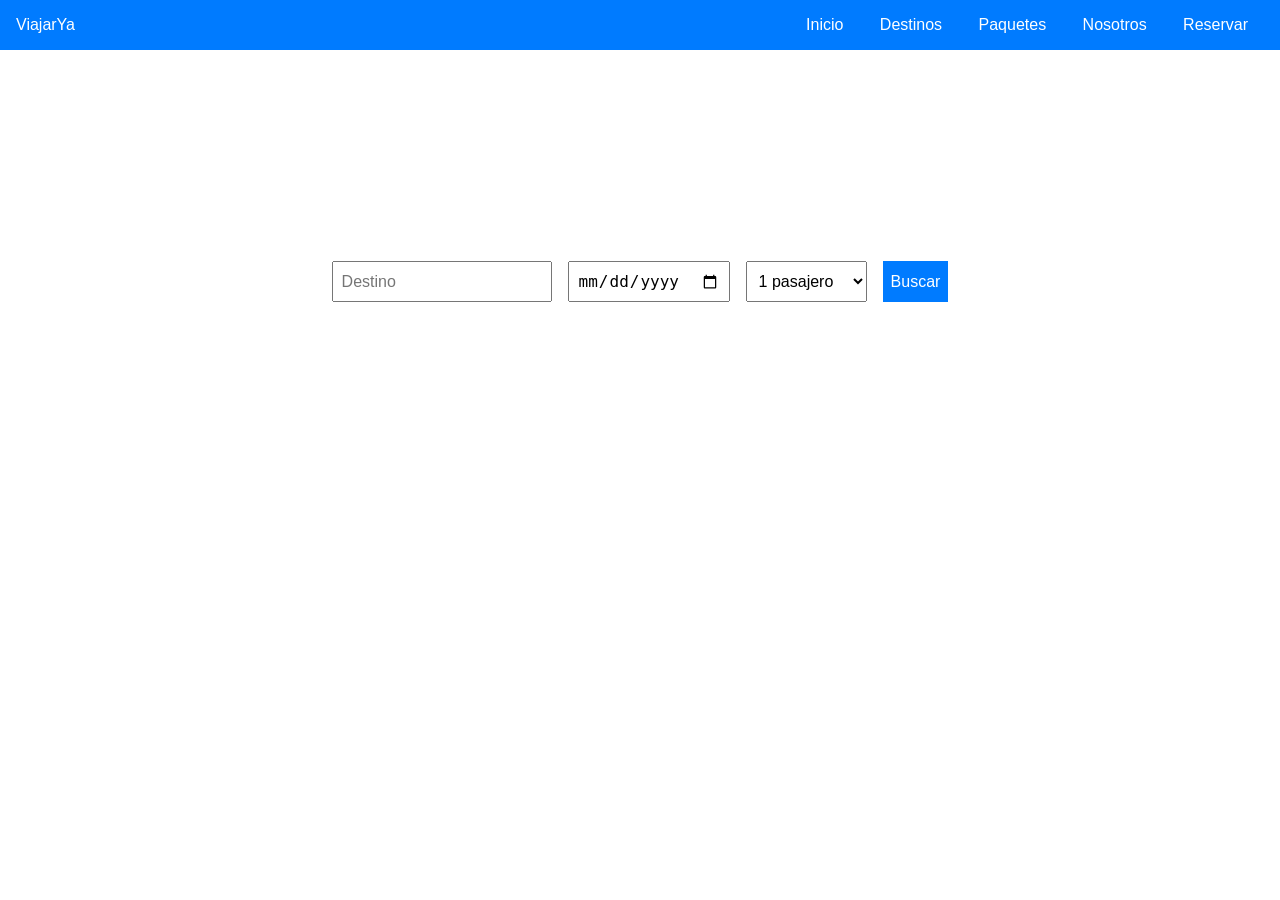
==== index.html @ 93f14e78 "etapa1: navbar y sección hero con imagen de fondo" ====
<!DOCTYPE html>
<html lang="en">
<head>
    <meta charset="UTF-8">
    <meta name="viewport" content="width=device-width, initial-scale=1.0">
    <title>ViajarYa</title>
    <style>
        /* Estilos básicos para la barra de navegación y la sección hero */
        body {
            margin: 0;
            font-family: Arial, sans-serif;
        }
        nav {
            background-color: #007BFF;
            color: white;
            padding: 1rem;
            display: flex;
            justify-content: space-between;
            align-items: center;
        }
        nav a {
            color: white;
            text-decoration: none;
            margin: 0 1rem;
        }
        nav a:hover {
            text-decoration: underline;
        }
        .hero {
            background-image: url('T:\frtend-sum2-pA-jorge-vallejos\assets\images\viajes.png');
            background-size: cover;
            background-position: center;
            color: white;
            text-align: center;
            padding: 5rem 1rem;
        }
        .hero h1 {
            font-size: 3rem;
            margin: 0;
        }
        .hero p {
            font-size: 1.5rem;
            margin: 1rem 0;
        }
        .search-bar {
            margin-top: 2rem;
            display: flex;
            justify-content: center;
            gap: 1rem;
        }
        .search-bar input, .search-bar select, .search-bar button {
            padding: 0.5rem;
            font-size: 1rem;
        }
        .search-bar button {
            background-color: #007BFF;
            color: white;
            border: none;
            cursor: pointer;
        }
        .search-bar button:hover {
            background-color: #0056b3;
        }
    </style>
</head>
<body>
    <!-- Barra de navegación -->
    <nav>
        <div class="logo">ViajarYa</div>
        <div class="links">
            <a href="#">Inicio</a>
            <a href="#">Destinos</a>
            <a href="#">Paquetes</a>
            <a href="#">Nosotros</a>
            <a href="reserva.html">Reservar</a>
        </div>
    </nav>

    <!-- Sección Hero -->
    <section class="hero">
        <h1>ViajarYa</h1>
        <p>Explora el mundo con nosotros. ¡Tu próxima aventura te espera!</p>
        <div class="search-bar">
            <input type="text" placeholder="Destino">
            <input type="date" placeholder="Fecha de salida">
            <select>
                <option value="1">1 pasajero</option>
                <option value="2">2 pasajeros</option>
                <option value="3">3 pasajeros</option>
                <option value="4">4 pasajeros</option>
            </select>
            <button onclick="location.href='reserva.html'">Buscar</button>
        </div>
    </section>
</body>
</html>
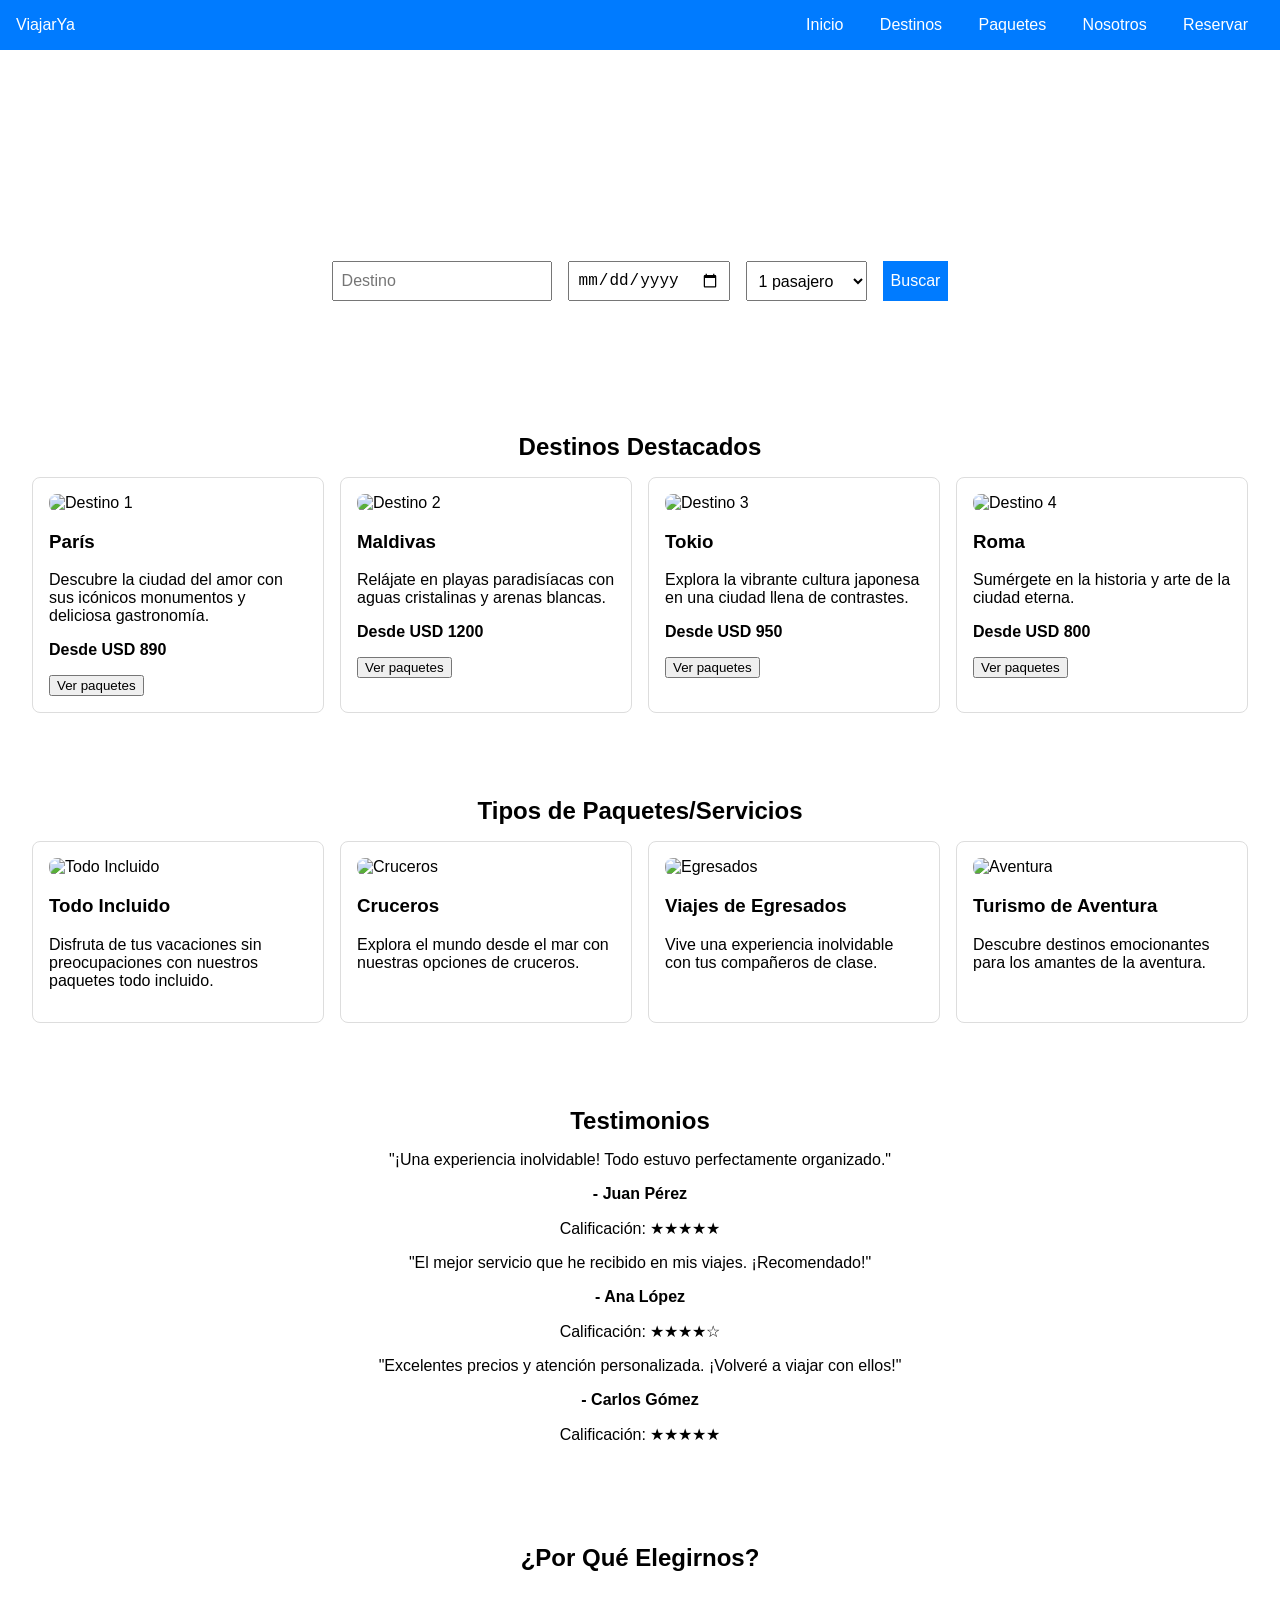
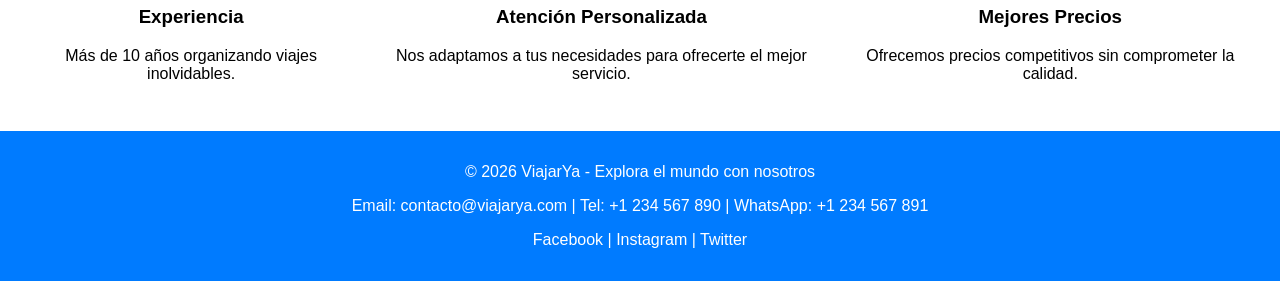
==== commit ee71e96f: "etapa1: grilla de destinos y sección de paquetes" ====
--- a/index.html
+++ b/index.html
@@ -5,7 +5,7 @@
     <meta name="viewport" content="width=device-width, initial-scale=1.0">
     <title>ViajarYa</title>
     <style>
-        /* Estilos básicos para la barra de navegación y la sección hero */
+        /* Estilos generales */
         body {
             margin: 0;
             font-family: Arial, sans-serif;
@@ -60,6 +60,46 @@
         }
         .search-bar button:hover {
             background-color: #0056b3;
+        }
+        .destinos, .servicios, .testimonios, .porque-elegirnos {
+            padding: 2rem;
+            text-align: center;
+        }
+        .destinos h2, .servicios h2, .testimonios h2, .porque-elegirnos h2 {
+            margin-bottom: 1rem;
+        }
+        .destinos .grid, .servicios .grid {
+            display: grid;
+            grid-template-columns: repeat(auto-fit, minmax(250px, 1fr));
+            gap: 1rem;
+        }
+        .destinos .card, .servicios .card {
+            border: 1px solid #ddd;
+            border-radius: 8px;
+            padding: 1rem;
+            text-align: left;
+        }
+        .destinos .card img, .servicios .card img {
+            width: 100%;
+            border-radius: 8px;
+        }
+        .testimonios .testimonial {
+            margin: 1rem 0;
+        }
+        .porque-elegirnos .argumentos {
+            display: flex;
+            justify-content: center;
+            gap: 2rem;
+        }
+        footer {
+            background-color: #007BFF;
+            color: white;
+            padding: 1rem;
+            text-align: center;
+        }
+        footer a {
+            color: white;
+            text-decoration: none;
         }
     </style>
 </head>
@@ -92,5 +132,115 @@
             <button onclick="location.href='reserva.html'">Buscar</button>
         </div>
     </section>
+
+    <!-- Sección Destinos Destacados -->
+    <section class="destinos">
+        <h2>Destinos Destacados</h2>
+        <div class="grid">
+            <div class="card">
+                <img src="https://via.placeholder.com/300x200" alt="Destino 1">
+                <h3>París</h3>
+                <p>Descubre la ciudad del amor con sus icónicos monumentos y deliciosa gastronomía.</p>
+                <p><strong>Desde USD 890</strong></p>
+                <button>Ver paquetes</button>
+            </div>
+            <div class="card">
+                <img src="https://via.placeholder.com/300x200" alt="Destino 2">
+                <h3>Maldivas</h3>
+                <p>Relájate en playas paradisíacas con aguas cristalinas y arenas blancas.</p>
+                <p><strong>Desde USD 1200</strong></p>
+                <button>Ver paquetes</button>
+            </div>
+            <div class="card">
+                <img src="https://via.placeholder.com/300x200" alt="Destino 3">
+                <h3>Tokio</h3>
+                <p>Explora la vibrante cultura japonesa en una ciudad llena de contrastes.</p>
+                <p><strong>Desde USD 950</strong></p>
+                <button>Ver paquetes</button>
+            </div>
+            <div class="card">
+                <img src="https://via.placeholder.com/300x200" alt="Destino 4">
+                <h3>Roma</h3>
+                <p>Sumérgete en la historia y arte de la ciudad eterna.</p>
+                <p><strong>Desde USD 800</strong></p>
+                <button>Ver paquetes</button>
+            </div>
+        </div>
+    </section>
+
+    <!-- Sección Servicios -->
+    <section class="servicios">
+        <h2>Tipos de Paquetes/Servicios</h2>
+        <div class="grid">
+            <div class="card">
+                <img src="https://via.placeholder.com/100" alt="Todo Incluido">
+                <h3>Todo Incluido</h3>
+                <p>Disfruta de tus vacaciones sin preocupaciones con nuestros paquetes todo incluido.</p>
+            </div>
+            <div class="card">
+                <img src="https://via.placeholder.com/100" alt="Cruceros">
+                <h3>Cruceros</h3>
+                <p>Explora el mundo desde el mar con nuestras opciones de cruceros.</p>
+            </div>
+            <div class="card">
+                <img src="https://via.placeholder.com/100" alt="Egresados">
+                <h3>Viajes de Egresados</h3>
+                <p>Vive una experiencia inolvidable con tus compañeros de clase.</p>
+            </div>
+            <div class="card">
+                <img src="https://via.placeholder.com/100" alt="Aventura">
+                <h3>Turismo de Aventura</h3>
+                <p>Descubre destinos emocionantes para los amantes de la aventura.</p>
+            </div>
+        </div>
+    </section>
+
+    <!-- Sección Testimonios -->
+    <section class="testimonios">
+        <h2>Testimonios</h2>
+        <div class="testimonial">
+            <p>"¡Una experiencia inolvidable! Todo estuvo perfectamente organizado."</p>
+            <p><strong>- Juan Pérez</strong></p>
+            <p>Calificación: ★★★★★</p>
+        </div>
+        <div class="testimonial">
+            <p>"El mejor servicio que he recibido en mis viajes. ¡Recomendado!"</p>
+            <p><strong>- Ana López</strong></p>
+            <p>Calificación: ★★★★☆</p>
+        </div>
+        <div class="testimonial">
+            <p>"Excelentes precios y atención personalizada. ¡Volveré a viajar con ellos!"</p>
+            <p><strong>- Carlos Gómez</strong></p>
+            <p>Calificación: ★★★★★</p>
+        </div>
+    </section>
+
+    <!-- Sección Por Qué Elegirnos -->
+    <section class="porque-elegirnos">
+        <h2>¿Por Qué Elegirnos?</h2>
+        <div class="argumentos">
+            <div>
+                <h3>Experiencia</h3>
+                <p>Más de 10 años organizando viajes inolvidables.</p>
+            </div>
+            <div>
+                <h3>Atención Personalizada</h3>
+                <p>Nos adaptamos a tus necesidades para ofrecerte el mejor servicio.</p>
+            </div>
+            <div>
+                <h3>Mejores Precios</h3>
+                <p>Ofrecemos precios competitivos sin comprometer la calidad.</p>
+            </div>
+        </div>
+    </section>
+
+    <!-- Footer -->
+    <footer>
+        <p>© 2026 ViajarYa - Explora el mundo con nosotros</p>
+        <p>Email: contacto@viajarya.com | Tel: +1 234 567 890 | WhatsApp: +1 234 567 891</p>
+        <p>
+            <a href="#">Facebook</a> | <a href="#">Instagram</a> | <a href="#">Twitter</a>
+        </p>
+    </footer>
 </body>
 </html>
